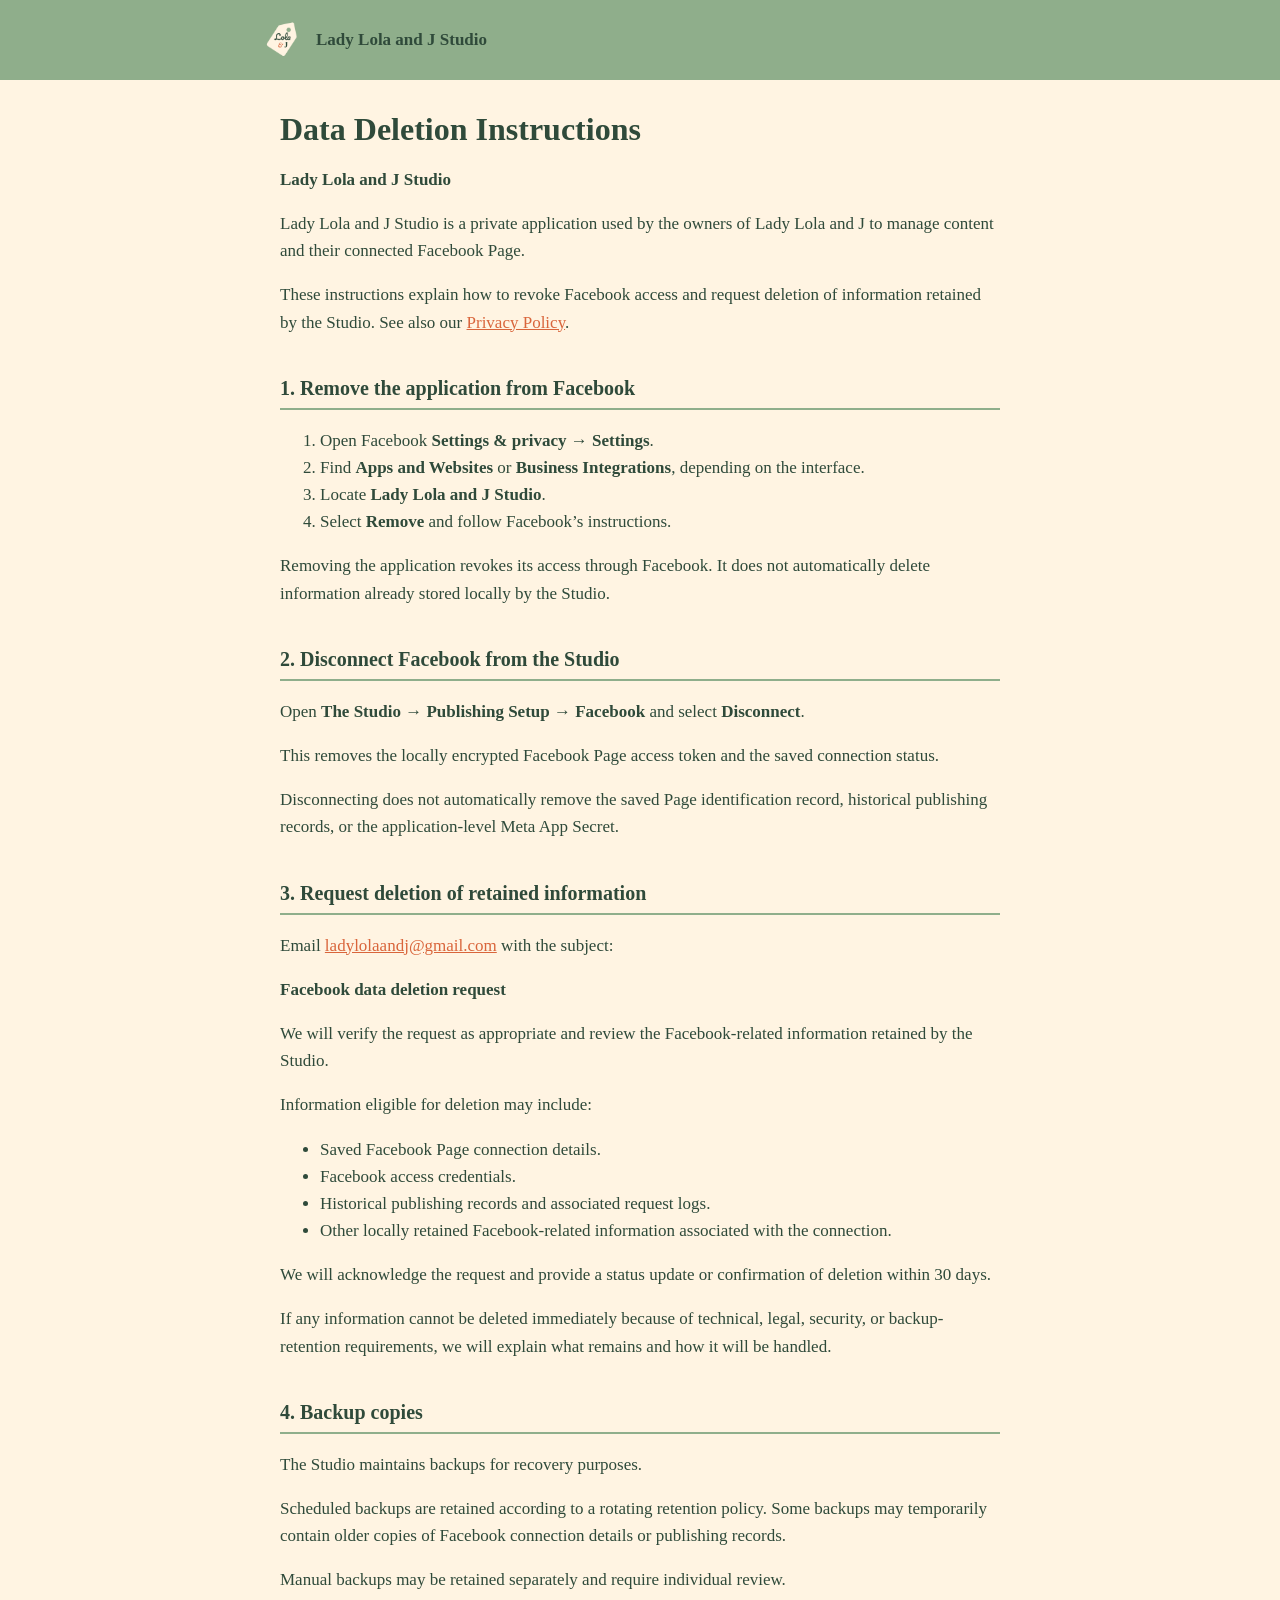
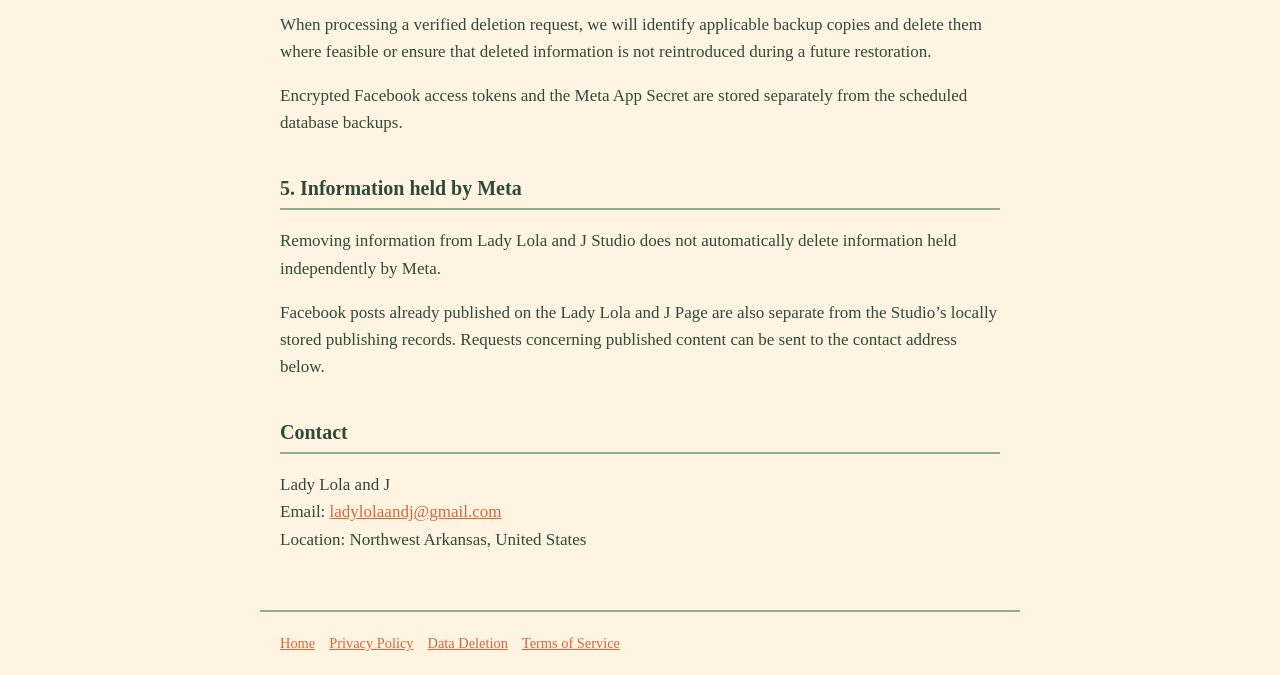
==== data-deletion.html @ 763c3f4d "Add files via upload" ====
<!doctype html>
<html lang="en">
<head>
<meta charset="utf-8">
<meta name="viewport" content="width=device-width, initial-scale=1">
<title>Data Deletion Instructions - Lady Lola and J Studio</title>
<meta name="description" content="How to revoke Facebook access to the Lady Lola and J Studio app and request deletion of retained information.">
<link rel="stylesheet" href="style.css">
</head>
<body>
<header><div class="in"><a href="index.html"><img src="app-icon-1024.png" alt="Lady Lola and J logo"> Lady Lola and J Studio</a></div></header>
<main>
<h1>Data Deletion Instructions</h1>
<p><strong>Lady Lola and J Studio</strong></p>
<p>Lady Lola and J Studio is a private application used by the owners of Lady Lola and J to manage content and their connected Facebook Page.</p>
<p>These instructions explain how to revoke Facebook access and request deletion of information retained by the Studio. See also our <a href="privacy.html">Privacy Policy</a>.</p>

<h2>1. Remove the application from Facebook</h2>
<ol>
<li>Open Facebook <strong>Settings &amp; privacy</strong> &rarr; <strong>Settings</strong>.</li>
<li>Find <strong>Apps and Websites</strong> or <strong>Business Integrations</strong>, depending on the interface.</li>
<li>Locate <strong>Lady Lola and J Studio</strong>.</li>
<li>Select <strong>Remove</strong> and follow Facebook&rsquo;s instructions.</li>
</ol>
<p>Removing the application revokes its access through Facebook. It does not automatically delete information already stored locally by the Studio.</p>

<h2>2. Disconnect Facebook from the Studio</h2>
<p>Open <strong>The Studio</strong> &rarr; <strong>Publishing Setup</strong> &rarr; <strong>Facebook</strong> and select <strong>Disconnect</strong>.</p>
<p>This removes the locally encrypted Facebook Page access token and the saved connection status.</p>
<p>Disconnecting does not automatically remove the saved Page identification record, historical publishing records, or the application-level Meta App Secret.</p>

<h2>3. Request deletion of retained information</h2>
<p>Email <a href="mailto:ladylolaandj@gmail.com?subject=Facebook%20data%20deletion%20request">ladylolaandj@gmail.com</a> with the subject:</p>
<p><strong>Facebook data deletion request</strong></p>
<p>We will verify the request as appropriate and review the Facebook-related information retained by the Studio.</p>
<p>Information eligible for deletion may include:</p>
<ul>
<li>Saved Facebook Page connection details.</li>
<li>Facebook access credentials.</li>
<li>Historical publishing records and associated request logs.</li>
<li>Other locally retained Facebook-related information associated with the connection.</li>
</ul>
<p>We will acknowledge the request and provide a status update or confirmation of deletion within 30 days.</p>
<p>If any information cannot be deleted immediately because of technical, legal, security, or backup-retention requirements, we will explain what remains and how it will be handled.</p>

<h2>4. Backup copies</h2>
<p>The Studio maintains backups for recovery purposes.</p>
<p>Scheduled backups are retained according to a rotating retention policy. Some backups may temporarily contain older copies of Facebook connection details or publishing records.</p>
<p>Manual backups may be retained separately and require individual review.</p>
<p>When processing a verified deletion request, we will identify applicable backup copies and delete them where feasible or ensure that deleted information is not reintroduced during a future restoration.</p>
<p>Encrypted Facebook access tokens and the Meta App Secret are stored separately from the scheduled database backups.</p>

<h2>5. Information held by Meta</h2>
<p>Removing information from Lady Lola and J Studio does not automatically delete information held independently by Meta.</p>
<p>Facebook posts already published on the Lady Lola and J Page are also separate from the Studio&rsquo;s locally stored publishing records. Requests concerning published content can be sent to the contact address below.</p>

<h2>Contact</h2>
<p>Lady Lola and J<br>Email: <a href="mailto:ladylolaandj@gmail.com">ladylolaandj@gmail.com</a><br>Location: Northwest Arkansas, United States</p>
</main>
<footer><a href="index.html">Home</a><a href="privacy.html">Privacy Policy</a><a href="data-deletion.html">Data Deletion</a><a href="terms.html">Terms of Service</a></footer>
</body>
</html>
---- style.css ----
:root { --sage:#8FAE8B; --cream:#FFF4E2; --forest:#2F4A3A; --terracotta:#D9653B; }
* { box-sizing: border-box; }
body { margin:0; background:var(--cream); color:var(--forest); font:17px/1.6 Georgia, "Times New Roman", serif; }
header { background:var(--sage); padding:18px 20px; }
header .in, main, footer { max-width:760px; margin:0 auto; }
header a { color:var(--forest); text-decoration:none; font-weight:bold; display:flex; align-items:center; gap:12px; }
header img { width:44px; height:44px; border-radius:50%; }
main { padding:24px 20px 40px; }
h1 { font-size:2rem; line-height:1.2; margin:.2em 0 .1em; }
h2 { font-size:1.25rem; margin:1.8em 0 .4em; border-bottom:2px solid var(--sage); padding-bottom:.2em; }
a { color:var(--terracotta); }
table { border-collapse:collapse; width:100%; margin:.8em 0; font-size:.95rem; }
th, td { border:1px solid var(--sage); padding:8px 10px; text-align:left; vertical-align:top; }
th { background:#e9efe4; }
.note { background:#fff; border-left:5px solid var(--terracotta); padding:10px 14px; margin:1em 0; }
footer { padding:20px; border-top:2px solid var(--sage); font-size:.9rem; }
footer a { margin-right:14px; }
@media (max-width:560px) { body { font-size:16px; } h1 { font-size:1.6rem; } }
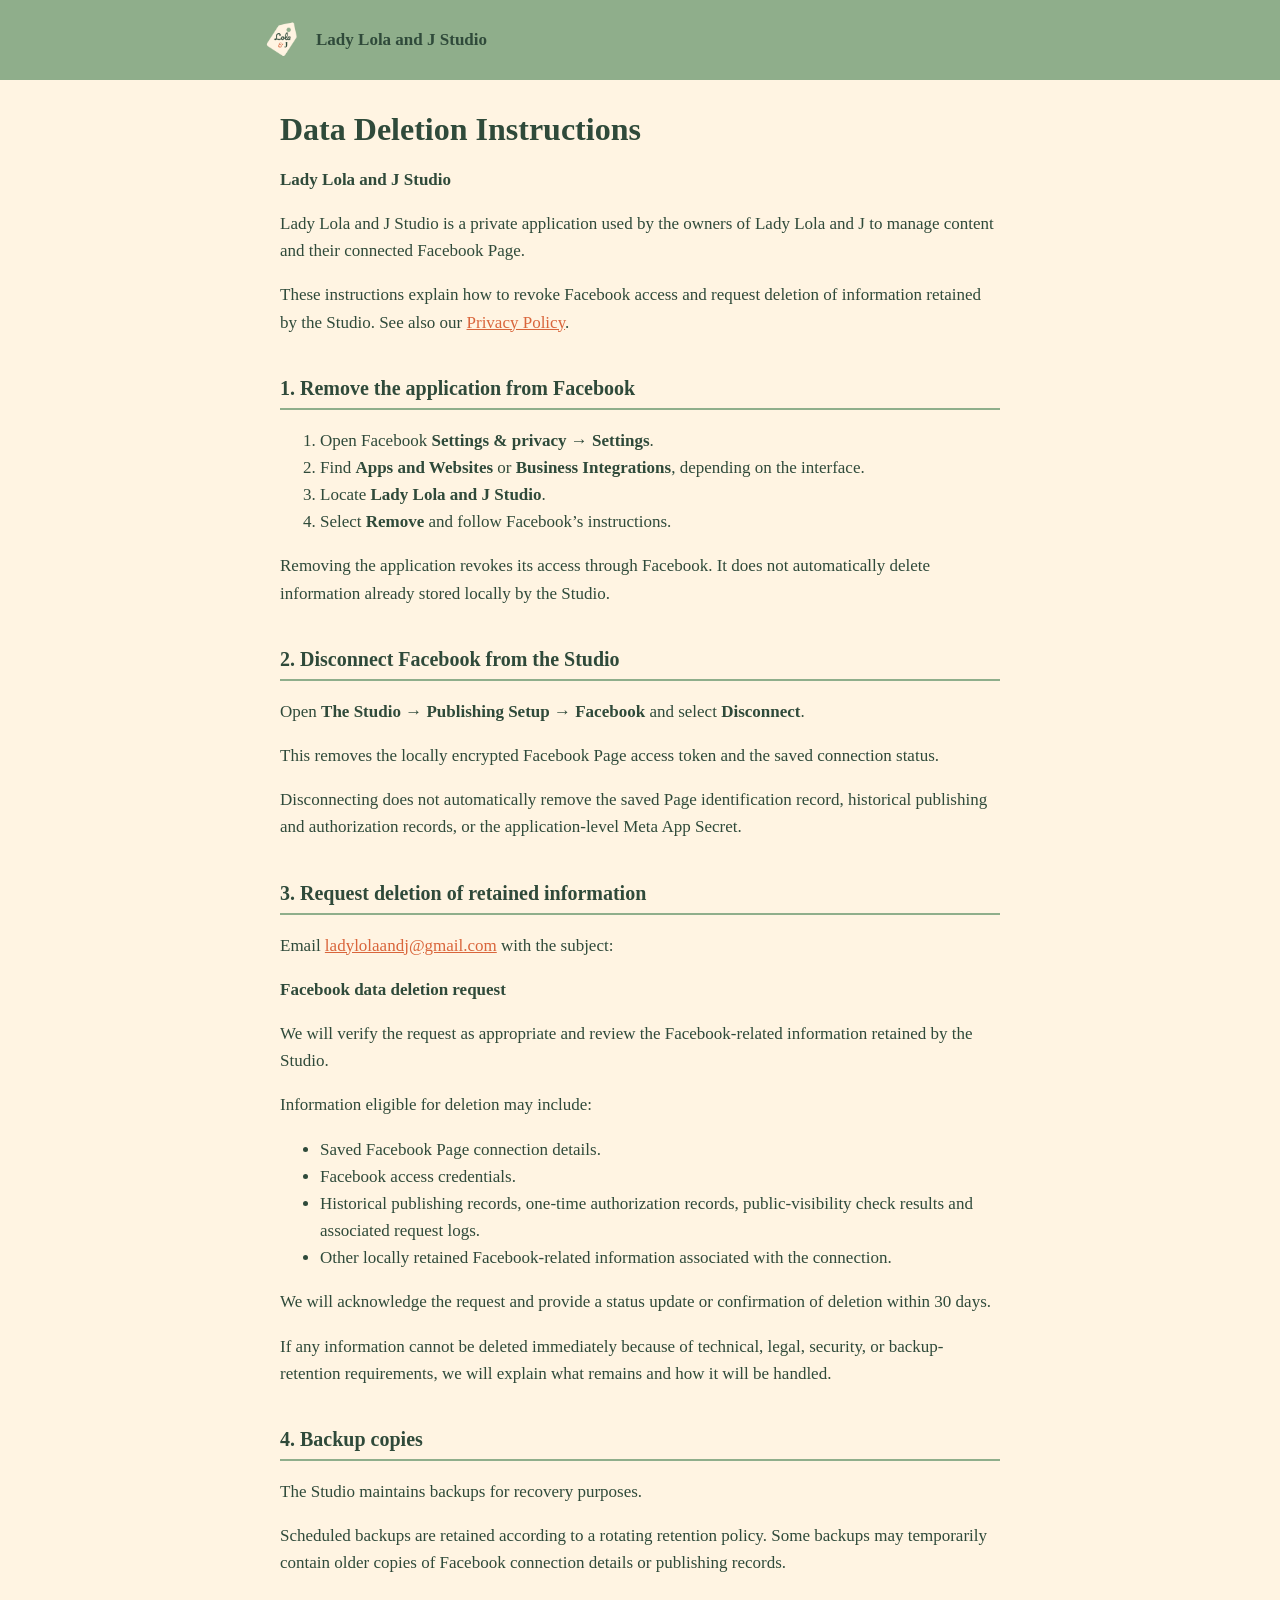
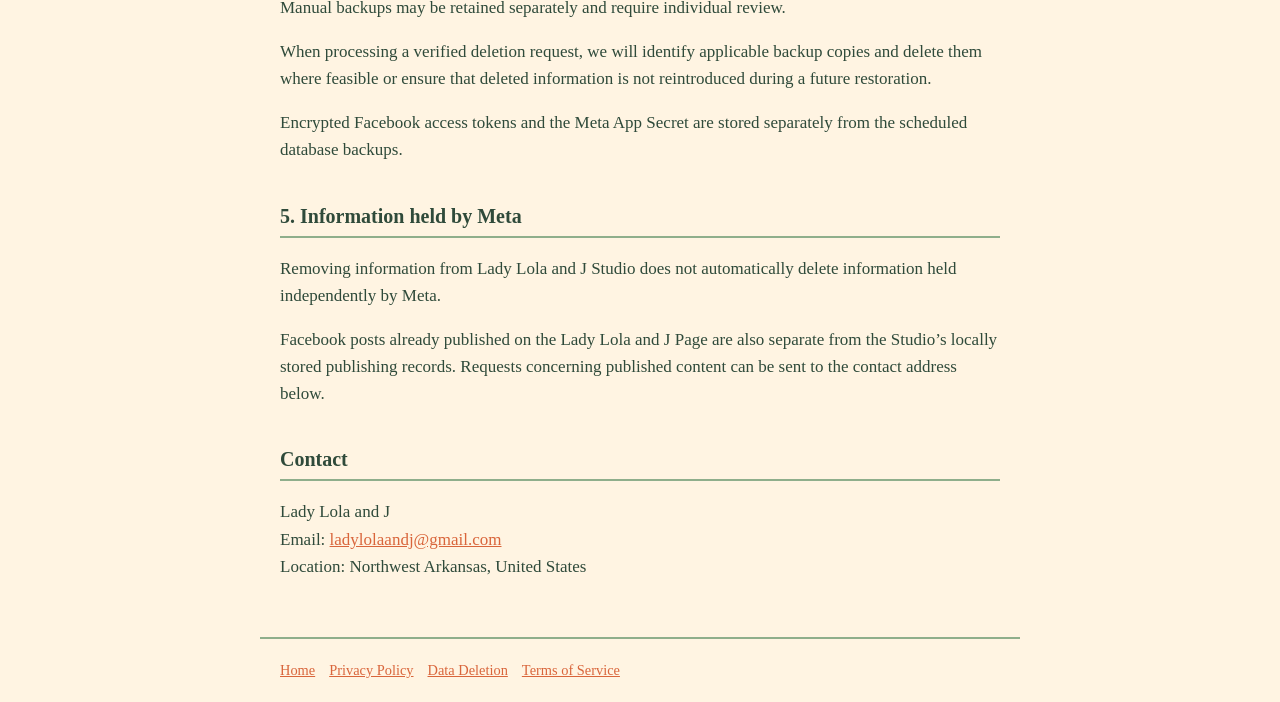
==== commit fa5c2741: "Update privacy policy and data deletion instructions for live publishing (effective November 23, 202" ====
--- a/data-deletion.html
+++ b/data-deletion.html
@@ -27,7 +27,7 @@
 <h2>2. Disconnect Facebook from the Studio</h2>
 <p>Open <strong>The Studio</strong> &rarr; <strong>Publishing Setup</strong> &rarr; <strong>Facebook</strong> and select <strong>Disconnect</strong>.</p>
 <p>This removes the locally encrypted Facebook Page access token and the saved connection status.</p>
-<p>Disconnecting does not automatically remove the saved Page identification record, historical publishing records, or the application-level Meta App Secret.</p>
+<p>Disconnecting does not automatically remove the saved Page identification record, historical publishing and authorization records, or the application-level Meta App Secret.</p>
 
 <h2>3. Request deletion of retained information</h2>
 <p>Email <a href="mailto:ladylolaandj@gmail.com?subject=Facebook%20data%20deletion%20request">ladylolaandj@gmail.com</a> with the subject:</p>
@@ -37,7 +37,7 @@
 <ul>
 <li>Saved Facebook Page connection details.</li>
 <li>Facebook access credentials.</li>
-<li>Historical publishing records and associated request logs.</li>
+<li>Historical publishing records, one-time authorization records, public-visibility check results and associated request logs.</li>
 <li>Other locally retained Facebook-related information associated with the connection.</li>
 </ul>
 <p>We will acknowledge the request and provide a status update or confirmation of deletion within 30 days.</p>
